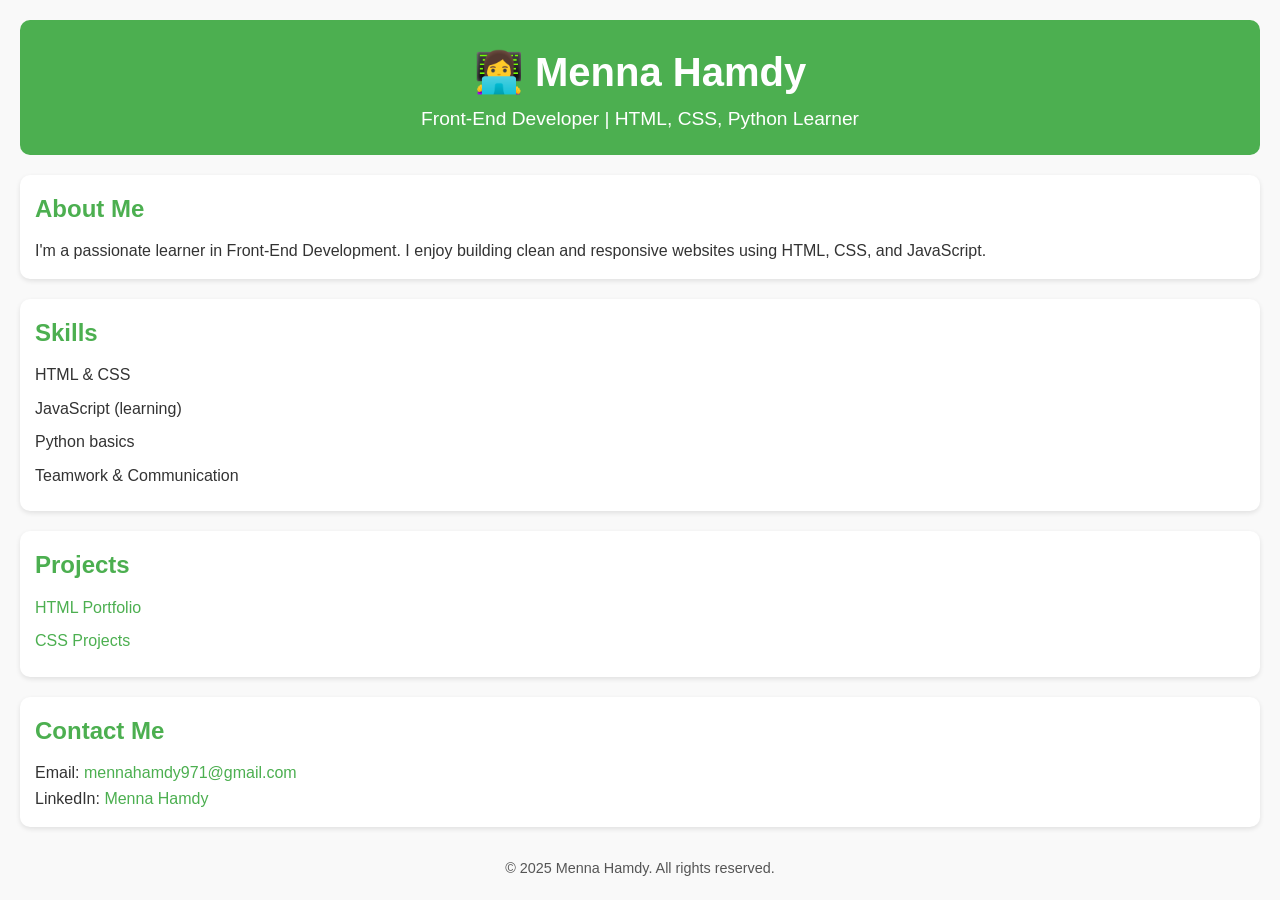
==== index.html @ 690f9a8b "First commit for my portfolio" ====
<!DOCTYPE html>
<html lang="en">
<head>
<meta charset="UTF-8">
<meta name="viewport" content="width=device-width, initial-scale=1.0">
<title>My Portfolio</title>
<link rel="stylesheet" href="style.css">
</head>
<body>
<!-- Header -->
<header>
    <h1>👩‍💻 Menna Hamdy</h1>
    <p>Front-End Developer | HTML, CSS, Python Learner</p>
</header>

<!-- About Section -->
<section id="about">
    <h2>About Me</h2>
    <p>
    I'm a passionate learner in Front-End Development. 
    I enjoy building clean and responsive websites using HTML, CSS, and JavaScript.
    </p>
</section>

<!-- Skills Section -->
<section id="skills">
    <h2>Skills</h2>
    <ul>
    <li>HTML & CSS</li>
    <li>JavaScript (learning)</li>
    <li>Python basics</li>
    <li>Teamwork & Communication</li>
    </ul>
</section>

<!-- Projects Section -->
<section id="projects">
    <h2>Projects</h2>
    <ul>
    <li><a href="https://github.com/menna-hamdy/html-portfolio">HTML Portfolio</a></li>
    <li><a href="https://github.com/menna-hamdy/css-projects">CSS Projects</a></li>
    </ul>
</section>

<!-- Contact Section -->
<section id="contact">
    <h2>Contact Me</h2>
    <p>Email: <a href="mailto:mennahamdy971@gmail.com">mennahamdy971@gmail.com</a></p>
    <p>LinkedIn: <a href="https://www.linkedin.com/in/menna-hamdy">Menna Hamdy</a></p>
</section>

<!-- Footer -->
<footer>
    <p>© 2025 Menna Hamdy. All rights reserved.</p>
</footer>
</body>
</html>
---- style.css ----
/* Reset */
* {
margin: 0;
padding: 0;
box-sizing: border-box;
}

/* General */
body {
font-family: Arial, sans-serif;
line-height: 1.6;
background: #f9f9f9;
color: #333;
padding: 20px;
}

/* Header */
header {
text-align: center;
padding: 20px;
background: #4CAF50;
color: white;
border-radius: 10px;
margin-bottom: 20px;
}

header h1 {
font-size: 2.5rem;
}

header p {
font-size: 1.2rem;
}

/* Sections */
section {
margin: 20px 0;
padding: 15px;
background: white;
border-radius: 10px;
box-shadow: 0 2px 5px rgba(0,0,0,0.1);
}

section h2 {
margin-bottom: 10px;
color: #4CAF50;
}

/* Lists */
ul {
list-style: none;
}

ul li {
margin: 8px 0;
}

/* Links */
a {
color: #4CAF50;
text-decoration: none;
}

a:hover {
text-decoration: underline;
}

/* Footer */
footer {
text-align: center;
margin-top: 30px;
font-size: 0.9rem;
color: #555;
}
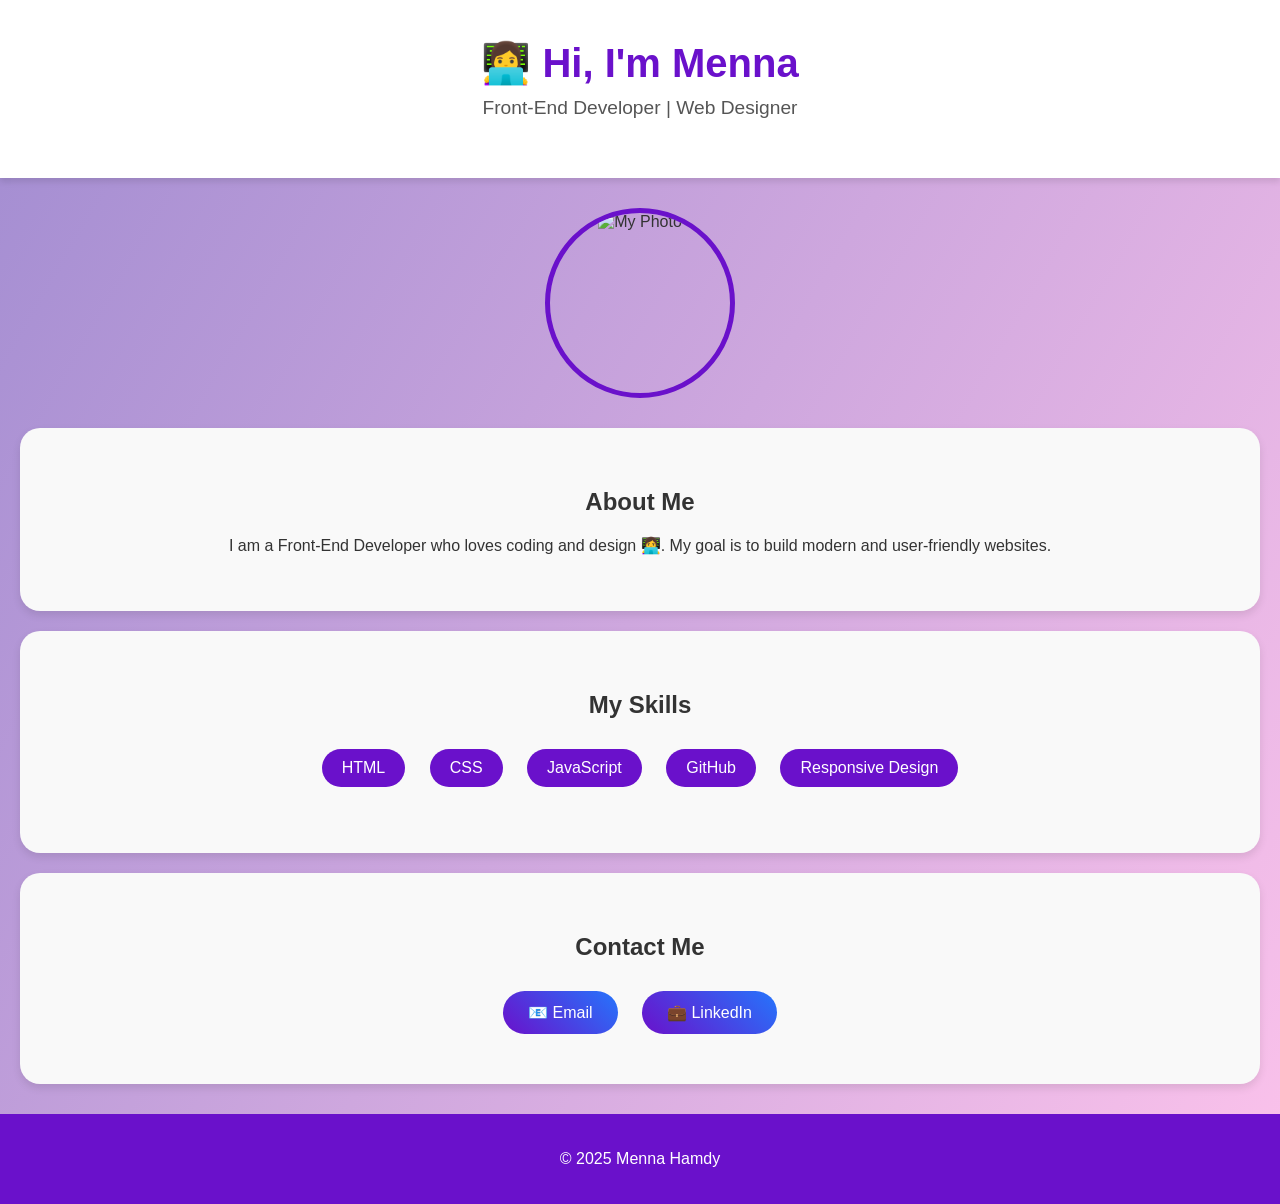
==== commit eae6f423: "Add portfolio with animation and photo" ====
--- a/index.html
+++ b/index.html
@@ -3,55 +3,45 @@
 <head>
 <meta charset="UTF-8">
 <meta name="viewport" content="width=device-width, initial-scale=1.0">
-<title>My Portfolio</title>
+<title>Menna's Portfolio</title>
 <link rel="stylesheet" href="style.css">
 </head>
 <body>
-<!-- Header -->
 <header>
-    <h1>👩‍💻 Menna Hamdy</h1>
-    <p>Front-End Developer | HTML, CSS, Python Learner</p>
+    <h1>👩‍💻 Hi, I'm Menna</h1>
+    <p>Front-End Developer | Web Designer</p>
 </header>
 
-<!-- About Section -->
-<section id="about">
+<div class="profile-pic">
+    <img src="myphoto.jpg" alt="My Photo">
+</div>
+
+<section>
     <h2>About Me</h2>
-    <p>
-    I'm a passionate learner in Front-End Development. 
-    I enjoy building clean and responsive websites using HTML, CSS, and JavaScript.
-    </p>
+    <p>I am a Front-End Developer who loves coding and design 👩‍💻.  
+    My goal is to build modern and user-friendly websites.</p>
 </section>
 
-<!-- Skills Section -->
-<section id="skills">
-    <h2>Skills</h2>
-    <ul>
-    <li>HTML & CSS</li>
-    <li>JavaScript (learning)</li>
-    <li>Python basics</li>
-    <li>Teamwork & Communication</li>
+<section>
+    <h2>My Skills</h2>
+    <ul class="skills">
+    <li>HTML</li>
+    <li>CSS</li>
+    <li>JavaScript</li>
+    <li>GitHub</li>
+    <li>Responsive Design</li>
     </ul>
 </section>
 
-<!-- Projects Section -->
-<section id="projects">
-    <h2>Projects</h2>
-    <ul>
-    <li><a href="https://github.com/menna-hamdy/html-portfolio">HTML Portfolio</a></li>
-    <li><a href="https://github.com/menna-hamdy/css-projects">CSS Projects</a></li>
-    </ul>
+<section>
+    <h2>Contact Me</h2>
+    <a href="mailto:mennahamdy971@gmail.com" class="btn">📧 Email</a>
+    <a href="https://www.linkedin.com/in/menna-hamdy-" target="_blank" class="btn">💼 LinkedIn</a>
 </section>
 
-<!-- Contact Section -->
-<section id="contact">
-    <h2>Contact Me</h2>
-    <p>Email: <a href="mailto:mennahamdy971@gmail.com">mennahamdy971@gmail.com</a></p>
-    <p>LinkedIn: <a href="https://www.linkedin.com/in/menna-hamdy">Menna Hamdy</a></p>
-</section>
-
-<!-- Footer -->
 <footer>
-    <p>© 2025 Menna Hamdy. All rights reserved.</p>
+    <p>© 2025 Menna Hamdy</p>
 </footer>
 </body>
 </html>
+
--- a/style.css
+++ b/style.css
@@ -1,74 +1,128 @@
-/* Reset */
-* {
+/* Base Styles */
+body {
+font-family: 'Arial', sans-serif;
 margin: 0;
 padding: 0;
-box-sizing: border-box;
-}
-
-/* General */
-body {
-font-family: Arial, sans-serif;
-line-height: 1.6;
-background: #f9f9f9;
+background: linear-gradient(120deg, #a18cd1, #fbc2eb);
 color: #333;
-padding: 20px;
+text-align: center;
 }
 
 /* Header */
 header {
-text-align: center;
-padding: 20px;
-background: #4CAF50;
-color: white;
-border-radius: 10px;
-margin-bottom: 20px;
+padding: 40px;
+background: #fff;
+box-shadow: 0px 4px 6px rgba(0,0,0,0.1);
+animation: fadeInDown 1.2s ease-in-out;
 }
 
 header h1 {
+margin: 0;
 font-size: 2.5rem;
+color: #6a11cb;
 }
 
 header p {
+margin-top: 10px;
+color: #555;
 font-size: 1.2rem;
+}
+
+/* Profile Picture */
+.profile-pic {
+margin: 30px auto;
+width: 180px;
+height: 180px;
+border-radius: 50%;
+overflow: hidden;
+border: 5px solid #6a11cb;
+animation: zoomIn 1.5s ease-in-out;
+transition: transform 0.3s ease;
+}
+
+.profile-pic:hover {
+transform: scale(1.1);
+}
+
+.profile-pic img {
+width: 100%;
+height: 100%;
+object-fit: cover;
 }
 
 /* Sections */
 section {
-margin: 20px 0;
-padding: 15px;
-background: white;
-border-radius: 10px;
-box-shadow: 0 2px 5px rgba(0,0,0,0.1);
+padding: 40px;
+background: #f9f9f9;
+margin: 20px;
+border-radius: 20px;
+box-shadow: 0 4px 8px rgba(0,0,0,0.1);
+animation: fadeInUp 1.5s ease-in-out;
+transition: transform 0.3s ease, background 0.3s ease;
 }
 
-section h2 {
-margin-bottom: 10px;
-color: #4CAF50;
+section:hover {
+transform: translateY(-5px);
+background: #fff;
 }
 
-/* Lists */
-ul {
+/* Skills */
+.skills {
 list-style: none;
+padding: 0;
 }
 
-ul li {
-margin: 8px 0;
+.skills li {
+display: inline-block;
+margin: 10px;
+padding: 10px 20px;
+background: #6a11cb;
+color: #fff;
+border-radius: 20px;
+transition: background 0.3s ease;
 }
 
-/* Links */
-a {
-color: #4CAF50;
-text-decoration: none;
+.skills li:hover {
+background: #2575fc;
 }
 
-a:hover {
-text-decoration: underline;
+/* Buttons */
+.btn {
+display: inline-block;
+margin: 10px;
+padding: 12px 25px;
+background: linear-gradient(45deg, #6a11cb, #2575fc);
+color: #fff;
+text-decoration: none;
+border-radius: 25px;
+transition: transform 0.3s ease, box-shadow 0.3s ease;
+}
+
+.btn:hover {
+transform: scale(1.05);
+box-shadow: 0 5px 15px rgba(0,0,0,0.2);
 }
 
 /* Footer */
 footer {
-text-align: center;
+padding: 20px;
+background: #6a11cb;
+color: #fff;
 margin-top: 30px;
-font-size: 0.9rem;
-color: #555;
 }
+
+/* Animations */
+@keyframes fadeInDown {
+from { opacity: 0; transform: translateY(-50px); }
+to { opacity: 1; transform: translateY(0); }
+}
+
+@keyframes fadeInUp {
+from { opacity: 0; transform: translateY(50px); }
+to { opacity: 1; transform: translateY(0); }
+}
+
+@keyframes zoomIn {
+from { transform: scale(0.5); opacity: 0; }
+to { transform: scale(1); opacity: 1; }
+}
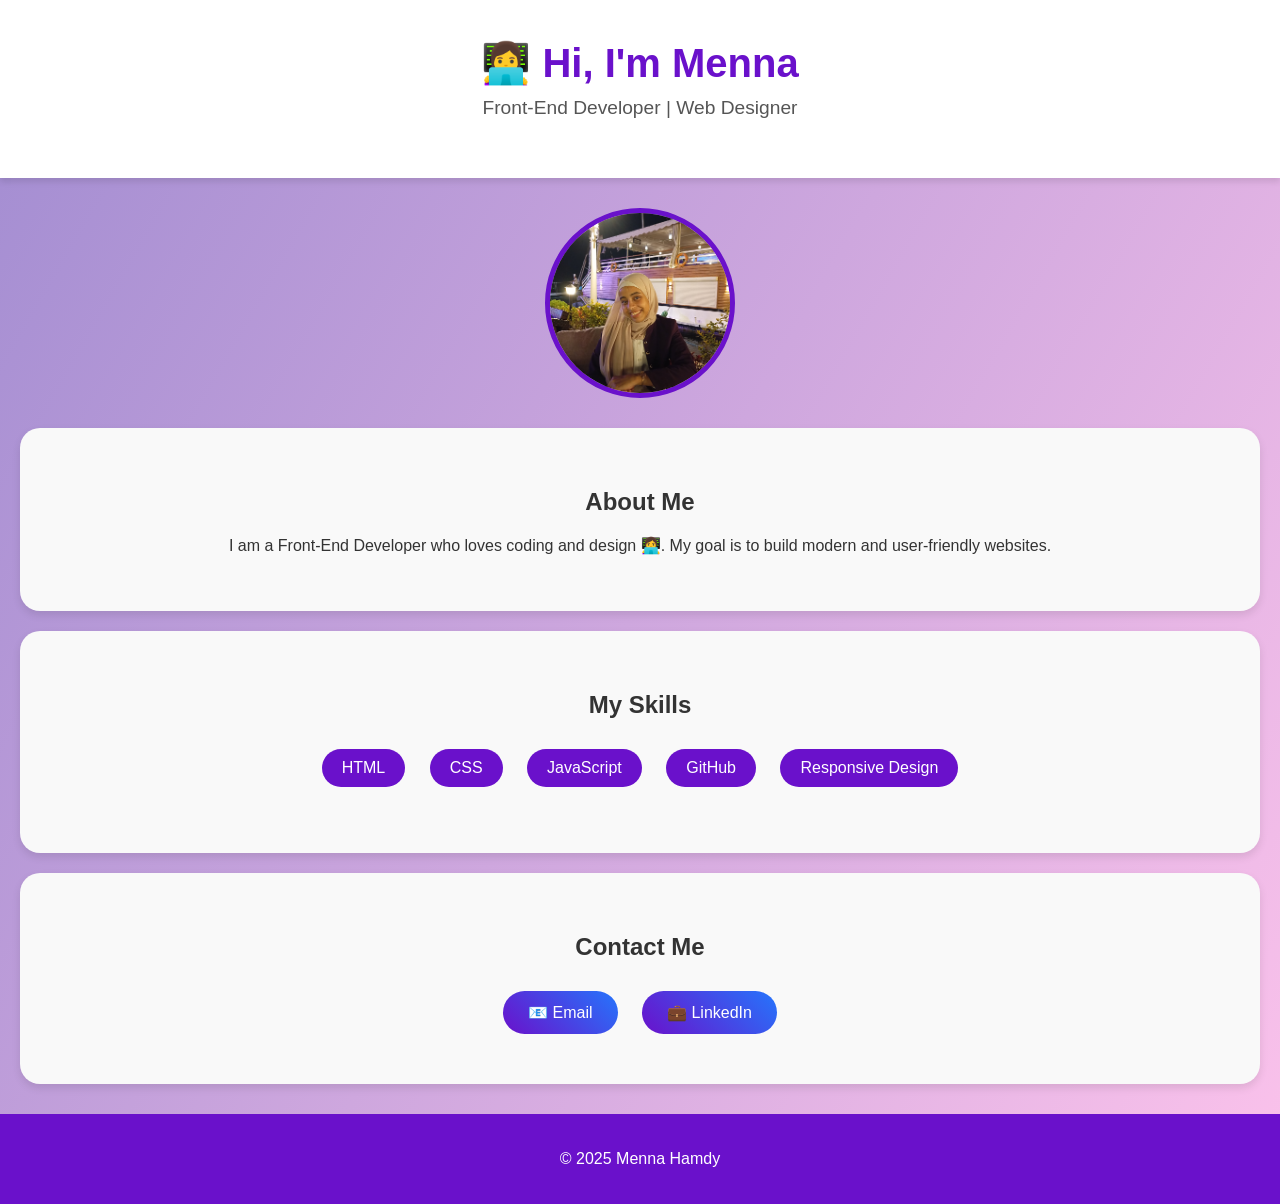
==== commit 6020e98d: "Update portfolio design" ====
--- a/index.html
+++ b/index.html
@@ -13,7 +13,7 @@
 </header>
 
 <div class="profile-pic">
-    <img src="myphoto.jpg" alt="My Photo">
+    <img src="menna.png" alt="Menna Hamdy" class="profile-photo">
 </div>
 
 <section>
